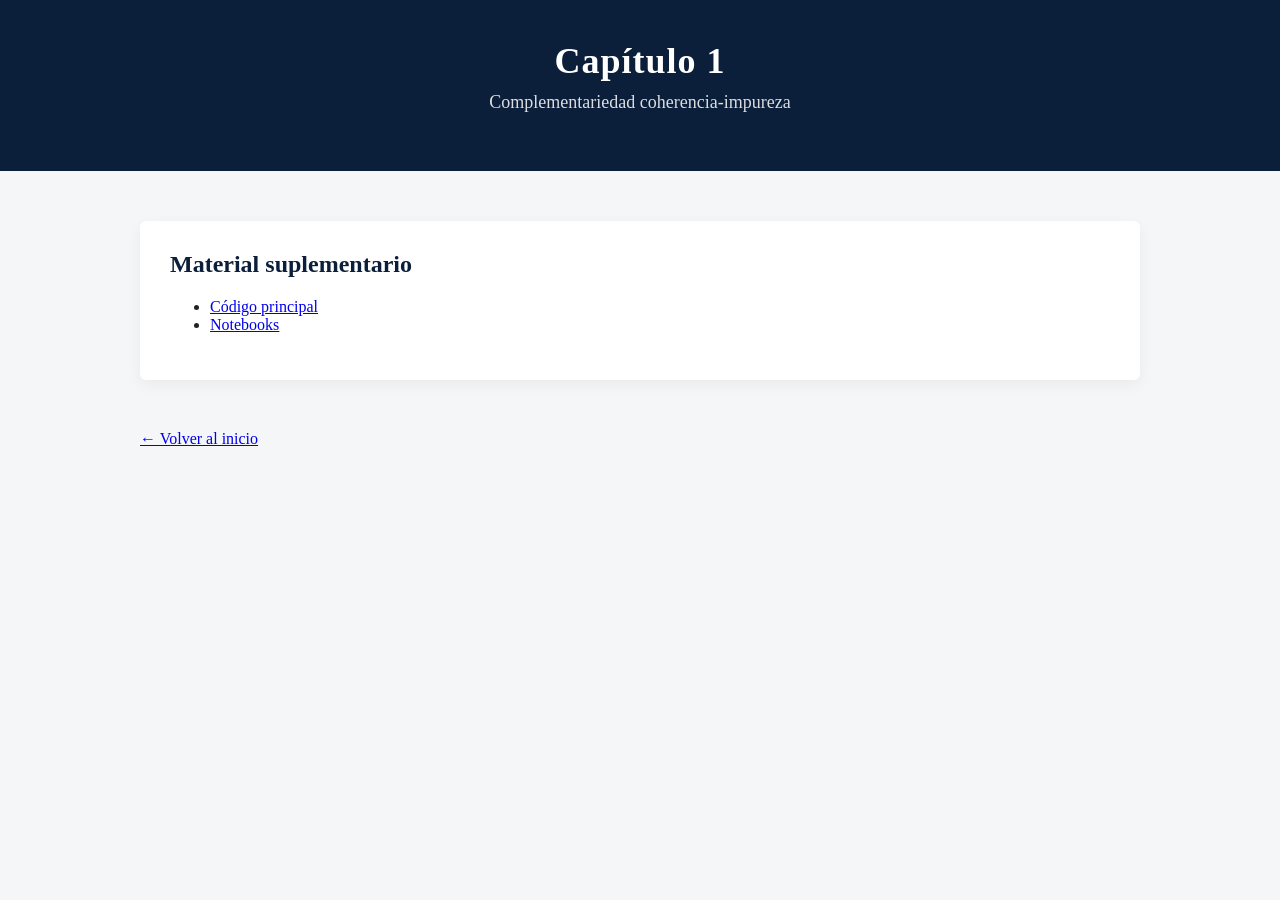
==== capitulo1/index.html @ 6db06b3d "add pagina de capitulos" ====
<!DOCTYPE html>
<html lang="es">
<head>
<meta charset="UTF-8">
<meta name="viewport" content="width=device-width, initial-scale=1.0">
<title>Capítulo 1</title>
<link rel="stylesheet" href="../style.css">
</head>

<body>

<header>
    <div class="header-content">
        <h1>Capítulo 1</h1>
        <p>Complementariedad coherencia-impureza</p>
    </div>
</header>

<main>

<section class="card">
    <h2>Material suplementario</h2>
    <ul>
        <li><a href="codigo_principal.py">Código principal</a></li>
        <li><a href="notebooks/">Notebooks</a></li>
    </ul>
</section>

<p><a href="../index.html">← Volver al inicio</a></p>

</main>

</body>
</html>
---- style.css ----
body {
    margin: 0;
    font-family: Georgia, "Times New Roman", serif;
    background-color: #f4f6f8;
    color: #222;
}

header {
    background-color: #0b1f3a;
    color: white;
    padding: 40px 20px;
    text-align: center;
}

header h1 {
    margin: 0;
    font-size: 36px;
    letter-spacing: 1px;
}

header p {
    margin-top: 10px;
    font-size: 18px;
    opacity: 0.85;
}

main {
    max-width: 1000px;
    margin: 50px auto;
    padding: 0 20px;
}

.card {
    background: white;
    padding: 30px;
    border-radius: 6px;
    box-shadow: 0 5px 15px rgba(0,0,0,0.05);
    margin-bottom: 50px;
}

.card h2 {
    margin-top: 0;
    color: #0b1f3a;
}

.chapters h2 {
    color: #0b1f3a;
}

.chapter-grid {
    display: grid;
    grid-template-columns: repeat(auto-fit, minmax(200px, 1fr));
    gap: 20px;
    margin-top: 20px;
}

.chapter-btn {
    display: block;
    text-align: center;
    padding: 20px;
    background-color: #13294b;
    color: white;
    text-decoration: none;
    border-radius: 5px;
    transition: 0.3s;
    font-size: 18px;
}

.chapter-btn strong {
    display: block;
    font-size: 19px;
}

.chapter-btn span {
    display: block;
    margin-top: 8px;
    font-size: 14px;
    font-weight: normal;
    opacity: 0.85;
}

.chapter-btn:hover {
    background-color: #1f3d6d;
}

footer {
    text-align: center;
    padding: 30px;
    background-color: #0b1f3a;
    color: white;
    margin-top: 60px;
}

footer a {
    color: #9ecbff;
    text-decoration: none;
}

footer a:hover {
    text-decoration: underline;
}
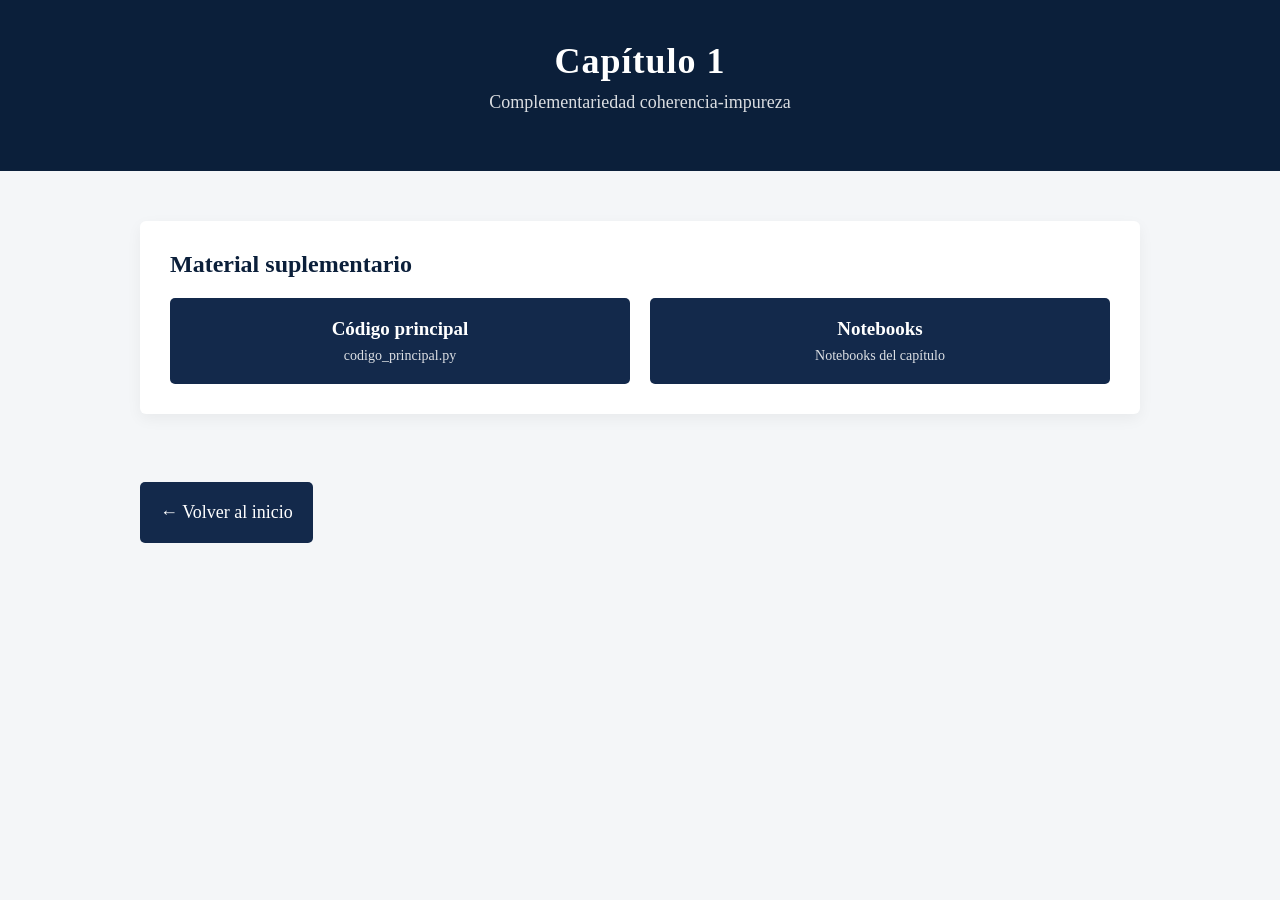
==== commit 1b81baf0: "Subiendo nuevo cpaitulo 3" ====
--- a/capitulo1/index.html
+++ b/capitulo1/index.html
@@ -20,13 +20,19 @@
 
 <section class="card">
     <h2>Material suplementario</h2>
-    <ul>
-        <li><a href="codigo_principal.py">Código principal</a></li>
-        <li><a href="notebooks/">Notebooks</a></li>
-    </ul>
+    <div class="chapter-grid">
+        <a href="codigo_principal.py" class="chapter-btn">
+            <strong>Código principal</strong>
+            <span>codigo_principal.py</span>
+        </a>
+        <a href="notebooks/" class="chapter-btn">
+            <strong>Notebooks</strong>
+            <span>Notebooks del capítulo</span>
+        </a>
+    </div>
 </section>
 
-<p><a href="../index.html">← Volver al inicio</a></p>
+<p><a href="../index.html" class="chapter-btn" style="display:inline-block; margin-top:1em;">← Volver al inicio</a></p>
 
 </main>
 
